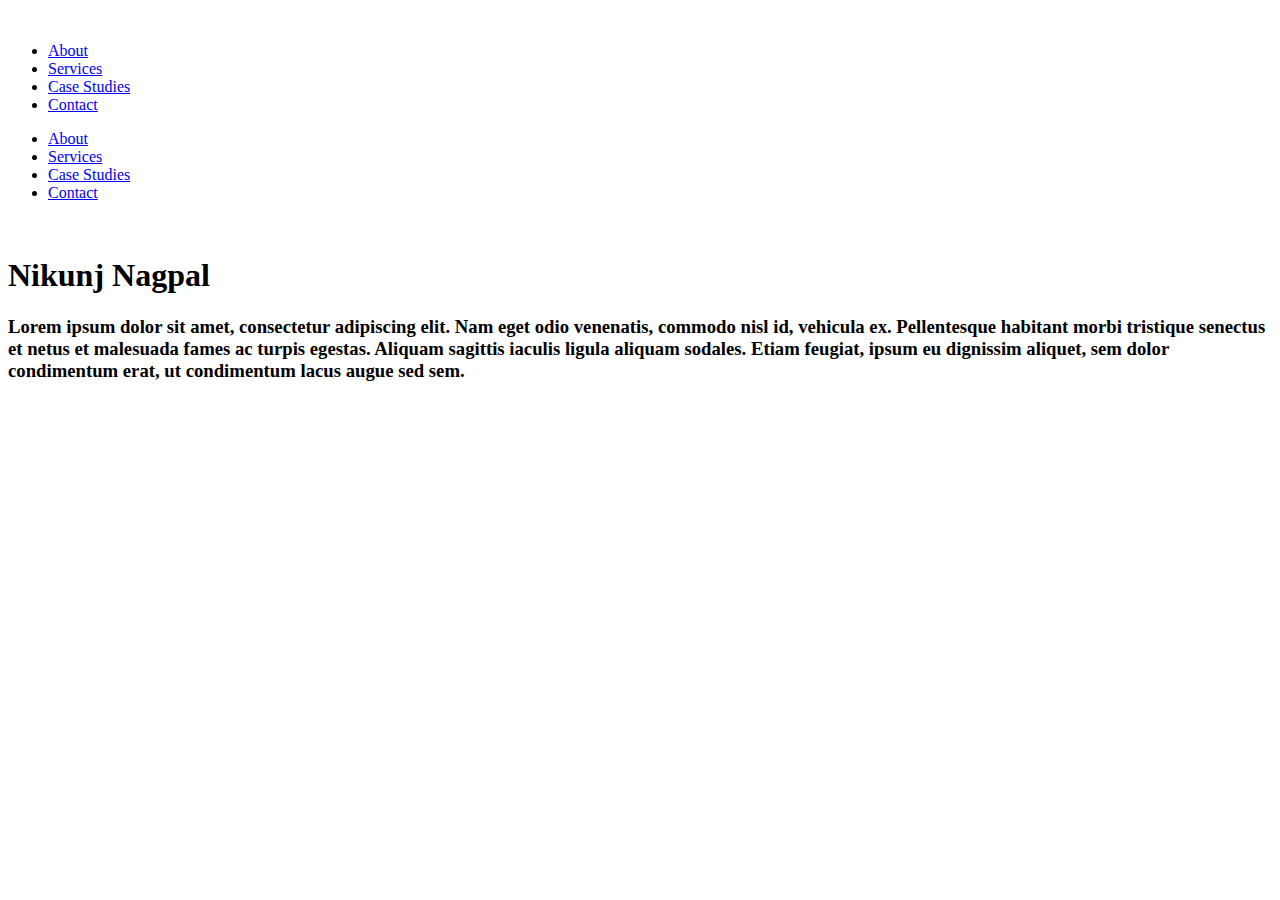
==== index.html @ b6e50177 "Add files via upload" ====
<!DOCTYPE html>
<html lang="en">
  <head>
    <!-- Required meta tags -->
    <meta charset="utf-8" />
    <meta
      name="viewport"
      content="width=device-width, initial-scale=1, shrink-to-fit=no"
    />
    <link rel="shortcut icon" href="fav.png" />
    <!--CSS -->
    <link rel="stylesheet" href="css/style.css" />
    <link rel="stylesheet" href="css/home.css" />
    <link rel="preconnect" href="https://fonts.googleapis.com">
    <link rel="preconnect" href="https://fonts.gstatic.com" crossorigin>
    <link href="https://fonts.googleapis.com/css2?family=Abril+Fatface&family=Roboto:wght@100;300;400;500;700;900&display=swap" rel="stylesheet">

    <title>Nikunj Nagapal</title>
  </head>
  <body>
    <!-- <div id="preloader"><div class="inner"><h1>Hello!</h1><img src="images/quotes.png" alt="" class="quote" /></div></div> -->
    <section>
      <header class="navHolder">
        <a href="index.html" class="logo"><img src="images/profile_logo.png" alt="" /></a>
        <ul class="nav vis-desk">
          <li class="active-nav"><a href="about.html">About</a></li>
          <li><a href="services.html">Services</a></li>
          <li><a href="case-studies.html">Case Studies</a></li>
          <li><a href="contact.html">Contact</a></li>
        </ul>
	    <span class="hamburger-box hamburger hamburger--squeeze"> <span class="hamburger-inner"></span></span>
      </header>
      <ul class="mob-nav vis-mob">
	      <li><a href="about.html">About</a></li>
	      <li><a href="services.html">Services</a></li>
	      <li><a href="case-studies.html">Case Studies</a></li>
	      <li><a href="contact.html">Contact</a></li>
    </ul>
      <div class="bodyContainer">
        <div class="bigCircle"><span></span></div>
        <div class="smallerCircle"><span></span></div>
        <div class="content">
          <div class="profileImage">
            <img src="images/profile.jpg" alt="" class="profile" />
          </div>
          <h1>Nikunj Nagpal</h1>
          <h3>Lorem ipsum dolor sit amet, consectetur adipiscing elit. Nam eget odio venenatis, commodo nisl id, vehicula ex. 
            Pellentesque habitant morbi tristique senectus et netus et malesuada fames ac turpis egestas. 
            Aliquam sagittis iaculis ligula aliquam sodales. Etiam feugiat, ipsum eu dignissim aliquet, 
            sem dolor condimentum erat, ut condimentum lacus augue sed sem.
          </h3>
        </div>
      </div>
    </section>

    <!-- Optional JavaScript -->
    <!-- jQuery first, then Popper.js, then Bootstrap JS -->
    <script src="https://ajax.googleapis.com/ajax/libs/jquery/3.3.1/jquery.min.js"></script>
    <script src="script/main.js"></script>
    <script>
      $("ul.isActive").prev().css("box-shadow", "0px -3px 7px #666");
    </script>
  </body>
</html>
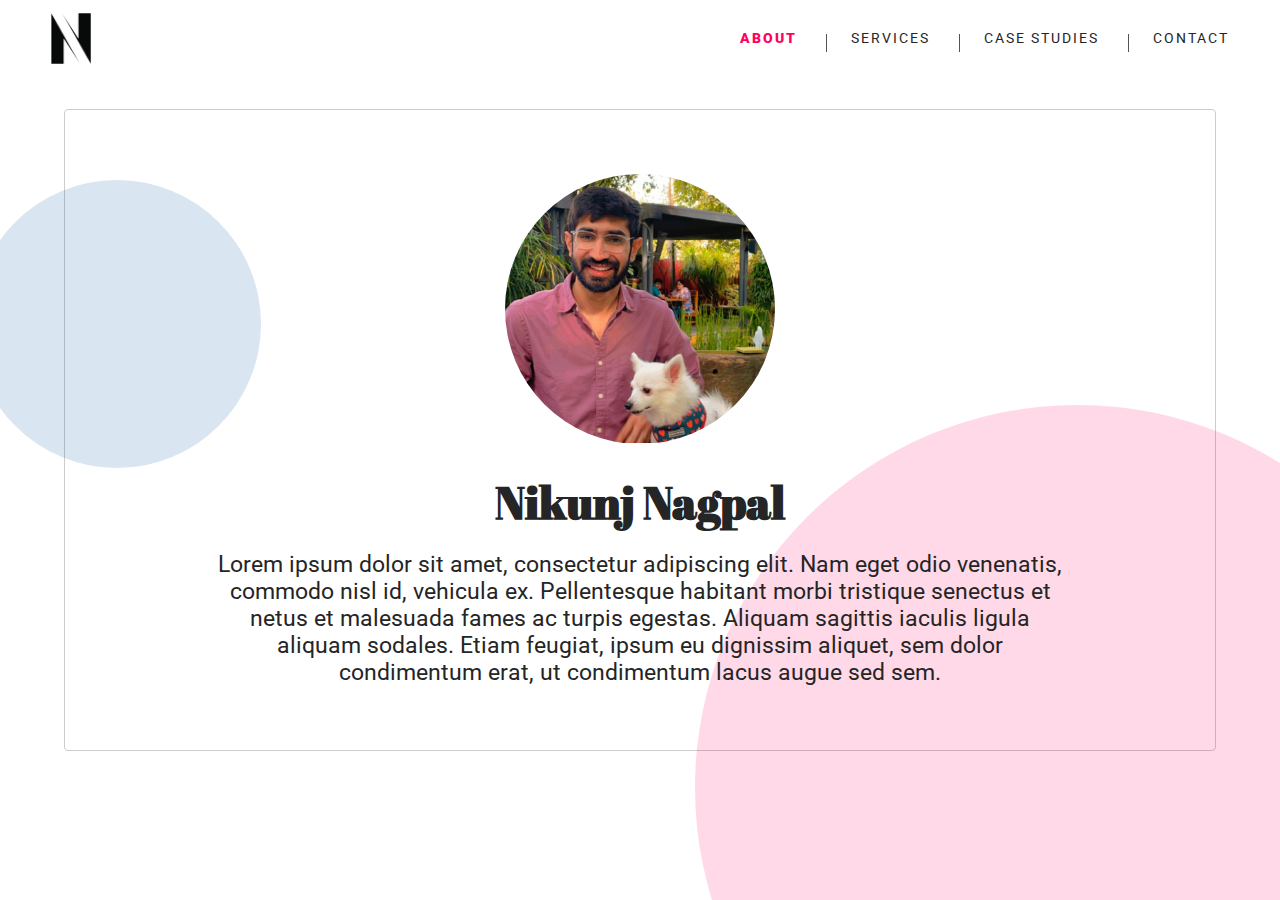
==== commit a3b06868: "Update index.html" ====
--- a/index.html
+++ b/index.html
@@ -15,7 +15,7 @@
     <link rel="preconnect" href="https://fonts.gstatic.com" crossorigin>
     <link href="https://fonts.googleapis.com/css2?family=Abril+Fatface&family=Roboto:wght@100;300;400;500;700;900&display=swap" rel="stylesheet">
 
-    <title>Nikunj Nagapal</title>
+    <title>Nikunj Nagapal: An awesome Ad guy</title>
   </head>
   <body>
     <!-- <div id="preloader"><div class="inner"><h1>Hello!</h1><img src="images/quotes.png" alt="" class="quote" /></div></div> -->
--- a/css/style.css
+++ b/css/style.css
@@ -0,0 +1,382 @@
+* {
+  margin: 0px;
+  padding: 0px;
+  box-sizing: border-box;
+  list-style: none;
+  text-decoration: none;
+  color: #252525;
+  font-family: "Roboto", sans-serif;
+  font-size: 1.15vw;
+}
+pre.language-js code *,
+pre.language-js code {
+  font-family: Consolas, Monaco, "Andale Mono", "Ubuntu Mono", monospace !important;
+  font-size: 19px;
+}
+img {
+  display: block;
+  max-width: 100%;
+  height: auto;
+}
+
+a:focus,
+input:focus,
+textarea:focus {
+  outline: none;
+}
+
+/*color css*/
+
+.main-color {
+  color: #d23669;
+}
+.bg-main-color {
+  background-color: #d23669;
+}
+
+/*header css*/
+header.navHolder {
+  position: fixed;
+  left: 0%;
+  right: 0%;
+  padding: 1% 4%;
+  display: flex;
+  justify-content: space-between;
+  align-items: center;
+  top: 0;
+  z-index: 1;
+  background-color: #fff;
+  z-index: 99;
+}
+header.navHolder.shadow {
+  box-shadow: 0px 0px 6px rgb(8, 8, 8, 0.35);
+}
+a.logo {
+  display: block;
+  max-width: 40px;
+}
+/*nav css */
+
+ul.nav li {
+  display: inline-block;
+  position: relative;
+}
+ul.nav li.active-nav a {
+  font-weight: 900;
+  color: #ff0260;
+}
+ul.nav li a {
+  text-transform: uppercase;
+  letter-spacing: 2px;
+  font-size: 17px;
+  padding: 0 25px;
+  font-weight: 400;
+}
+ul.nav li:last-child a {
+  padding: 0 0px 0 25px;
+}
+ul.nav li a:hover {
+  font-weight: 900;
+  color: #252525;
+}
+ul.nav li:after {
+  content: " ";
+  display: block;
+  height: 18px;
+  width: 1px;
+  background-color: #545454;
+  position: absolute;
+  top: 5px;
+}
+ul.nav li:first-child:after {
+  display: none;
+}
+
+.share h4 {
+  text-transform: uppercase;
+  font-size: 0.9vw;
+  letter-spacing: 1px;
+}
+.social h4 {
+  font-size: 15px;
+  font-weight: 900;
+  display: inline-block;
+  margin-right: 10px;
+  line-height: 15px;
+}
+.social {
+  position: fixed;
+  bottom: 8%;
+  left: 5%;
+}
+.social a {
+  height: 25px;
+  width: 25px;
+  background-image: url(../images/sprite.png);
+  background-position: 0 0;
+  display: inline-block;
+  margin: 0 2px;
+  vertical-align: bottom;
+}
+.social a.fb {
+  background-position: 0 0;
+  width: 15px;
+}
+.social a.in {
+  background-position: -25px 0;
+}
+.social a.gi {
+  background-position: -58px 0;
+}
+.social a.tw {
+  background-position: -94px 0;
+}
+.social a.wt {
+  background-position: -129px 0;
+  width: 22px;
+}
+.social a.fb:hover {
+  background-position: 0 -29px;
+}
+.social a.in:hover {
+  background-position: -25px -29px;
+}
+.social a.gi:hover {
+  background-position: -58px -29px;
+}
+.social a.tw:hover {
+  background-position: -94px -29px;
+}
+.social a.wt:hover {
+  background-position: -129px -29px;
+  width: 22px;
+}
+
+.banner {
+  width: 84vw;
+  margin: 10vh auto 5vh;
+  height: 33vh;
+  background-image: url(../images/page_banner.jpg);
+  background-position: right;
+  background-size: cover;
+  max-height: 230px;
+}
+
+.sectionTitle {
+  font-family: "Abril Fatface", serif;
+  font-size: 5vh;
+  letter-spacing: -1px;
+  display: inline-block;
+}
+
+h2.sectionTitle:after {
+  content: ' ';
+  display: block;
+  height: 4px;
+  width: 70%;
+  background-color: #ff0260;
+  margin: 10px auto;
+}
+
+footer {
+  padding: 20px;
+  text-align: center;
+  font-size: 12px;
+  color: #666;
+  font-weight: 600;
+  line-height: 14px;
+  border-top: 1px solid #e0e0e0;
+}
+footer.fixed {
+  position: fixed;
+  left: 0;
+  bottom: 0;
+  right: 0;
+}
+
+@media (max-width: 767px) {
+  p {
+    font-size: 15px;
+    line-height: 21px;
+}
+  a.logo {
+    max-width: 30px;
+    display: block;
+    margin-top: 5px;
+  }
+  .banner {
+    width: 90vw;
+    height: 18vh;
+  }
+  section.in header {
+    padding: 10px 5%;
+    background-color: #fff;
+    left: 0;
+    right: 0;
+    box-shadow: 0px -3px 7px #666;
+  }
+  h2.sectionTitle:after {
+    margin: 10px auto;
+}
+.about-content a.resume-btn {
+  font-size: 12px !important;
+}
+}
+
+@media (min-width: 768px) and (max-width: 1024px) {
+  header {
+    padding: 15px 0;
+    box-shadow: 0px -3px 7px #666;
+  }
+  .banner {
+    width: 90vw;
+    height: 18vh;
+  }
+  a.logo {
+    max-width: 35px;
+    margin-top: 5px;
+  }
+  p {
+    font-size: 15px;
+    line-height: 21px;
+}
+}
+
+@media (min-width: 1200px) and (max-width: 1400px) {
+  /** {
+    font-size: 18px;
+  }*/
+  a.logo {
+    width: 140px;
+  }
+
+  ul.nav li a {
+    font-size: 14px;
+  }
+  pre.language-js code *,
+  pre.language-js code {
+    font-family: Consolas, Monaco, "Andale Mono", "Ubuntu Mono", monospace !important;
+    font-size: 17px;
+  }
+}
+
+@media (max-width: 1024px) {
+  /*Hamburger menu icon css*/
+  .vis-desk {
+    display: none !important;
+  }
+  .hamburger-box {
+    width: 30px;
+    height: 24px;
+    display: inline-block;
+    position: relative;
+    float: right;
+    margin: 3px -2px 0 0;
+  }
+  .hamburger-inner {
+    display: block;
+    top: 50%;
+    margin-top: -2px;
+  }
+  .hamburger-inner,
+  .hamburger-inner::before,
+  .hamburger-inner::after {
+    width: 31px;
+    height: 2px;
+    background-color: #282727;
+    position: absolute;
+    transition-property: transform;
+    transition-duration: 0.15s;
+    transition-timing-function: ease;
+  }
+  .hamburger.is-active .hamburger-inner,
+  .hamburger.is-active .hamburger-inner::before,
+  .hamburger.is-active .hamburger-inner::after {
+    width: 22px;
+  }
+  .hamburger-inner::before,
+  .hamburger-inner::after {
+    content: "";
+    display: block;
+  }
+  .hamburger-inner::before {
+    top: -7px;
+  }
+  .hamburger-inner::after {
+    bottom: -7px;
+  }
+  .hamburger--squeeze .hamburger-inner {
+    transition-duration: 0.1s;
+    transition-timing-function: cubic-bezier(0.55, 0.055, 0.675, 0.19);
+  }
+  .hamburger--squeeze .hamburger-inner::before {
+    transition: top 0.1s 0.14s ease, opacity 0.1s ease;
+  }
+  .hamburger--squeeze .hamburger-inner::after {
+    transition: bottom 0.1s 0.14s ease,
+      transform 0.1s cubic-bezier(0.55, 0.055, 0.675, 0.19);
+  }
+  .hamburger--squeeze.is-active .hamburger-inner {
+    transform: rotate(45deg);
+    transition-delay: 0.14s;
+    transition-timing-function: cubic-bezier(0.215, 0.61, 0.355, 1);
+  }
+  .hamburger--squeeze.is-active .hamburger-inner::before {
+    top: 0;
+    opacity: 0;
+    transition: top 0.1s ease, opacity 0.1s 0.14s ease;
+  }
+  .hamburger--squeeze.is-active .hamburger-inner::after {
+    bottom: 0;
+    transform: rotate(-90deg);
+    transition: bottom 0.1s ease,
+      transform 0.1s 0.14s cubic-bezier(0.215, 0.61, 0.355, 1);
+  }
+  .mob-nav {
+    display: block;
+    position: fixed;
+    left: 0;
+    right: 0;
+    background-color: #fff;
+    top: -200px;
+    padding: 20px 0;
+    transition: all 0.6s ease;
+    z-index: 9;
+  }
+  .mob-nav.isActive {
+    top: 50px;
+    box-shadow: 0px -2px 8px 0px #5a5a5a;
+    border-top: 1px solid #d4d4d4;
+  }
+  .mob-nav li:last-child a {
+    padding: 8px 7.5%;
+  }
+  .mob-nav li:after {
+    display: none;
+  }
+  .mob-nav li {
+    display: block;
+  }
+  .mob-nav li a {
+    font-size: 13px;
+    font-weight: 400;
+    display: block;
+    padding: 8px 7.5%;
+    text-transform: uppercase;
+    letter-spacing: 2px;
+  }
+  footer {
+    padding: 15px;
+    font-size: 11px;
+    color: #666;
+  }
+}
+
+@media (min-width: 1025px) {
+  .vis-mob {
+    display: none !important;
+  }
+  span.hamburger-box.hamburger.hamburger--squeeze {
+    display: none;
+  }
+}
--- a/css/home.css
+++ b/css/home.css
@@ -0,0 +1,102 @@
+.bodyContainer {
+  margin-top: 5vh;
+  padding: 5vw;
+  max-height: 95vh;
+  overflow: hidden;
+}
+.bigCircle {
+  height: 55vh;
+  width: 65vh;
+  overflow: hidden;
+  position: absolute;
+  right: 0;
+  bottom: 0;
+}
+.bigCircle span {
+  display: block;
+  height: 85vh;
+  width: 85vh;
+  background-color: #ff015e;
+  border-radius: 50%;
+  opacity: 0.15;
+}
+.smallerCircle {
+  position: absolute;
+  top: 20vh;
+  left: -3vh;
+}
+.smallerCircle span{
+    display: block;
+    height: 32vh;
+    width: 32vh;
+    background-color: #004fa1;
+    border-radius: 50%;
+    opacity: 0.15;
+}
+.bodyContainer .content {
+  padding: 5vw;
+  border: 1px solid #ccc;
+  border-radius: 4px;
+  display: flex;
+  flex-direction: column;
+  align-items: center;
+}
+.content .profileImage {
+  height: 30vh;
+  width: 30vh;
+  border-radius: 50%;
+  overflow: hidden;
+}
+.content h1 {
+  font-weight: 900;
+  font-family: "Abril Fatface", serif;
+  font-size: 5vh;
+  margin: 3vh 0 1vh;
+}
+.content h3 {
+  font-size: 2.5vh;
+  line-height: 3vh;
+  position: relative;
+  text-align: center;
+  font-weight: 400;
+  margin-top: 10px;
+  max-width: 85%;
+}
+
+@media (max-width: 1024px) {
+  .bodyContainer {
+    margin-top: 50px;
+  }
+  .bodyContainer .content {
+    padding: 5vw 1vw;
+}
+.content .profileImage {
+  height: 28vh;
+  width: 28vh;
+}
+.content h1 {
+  font-weight: 400;
+}
+.content h3 {
+  font-size: 15px;
+  letter-spacing: 0px;
+  line-height: 19px;
+  /* left: -1px; */
+  /* position: relative; */
+  font-weight: 400;
+}
+.bigCircle span {
+  opacity: 0.1;
+}
+.smallerCircle span{
+    opacity: 0.1;
+}
+}
+
+@media (min-width: 768px) and (max-width: 1024px) {
+  
+}
+
+@media (min-width: 1200px) and (max-width: 1400px) {
+  
+}
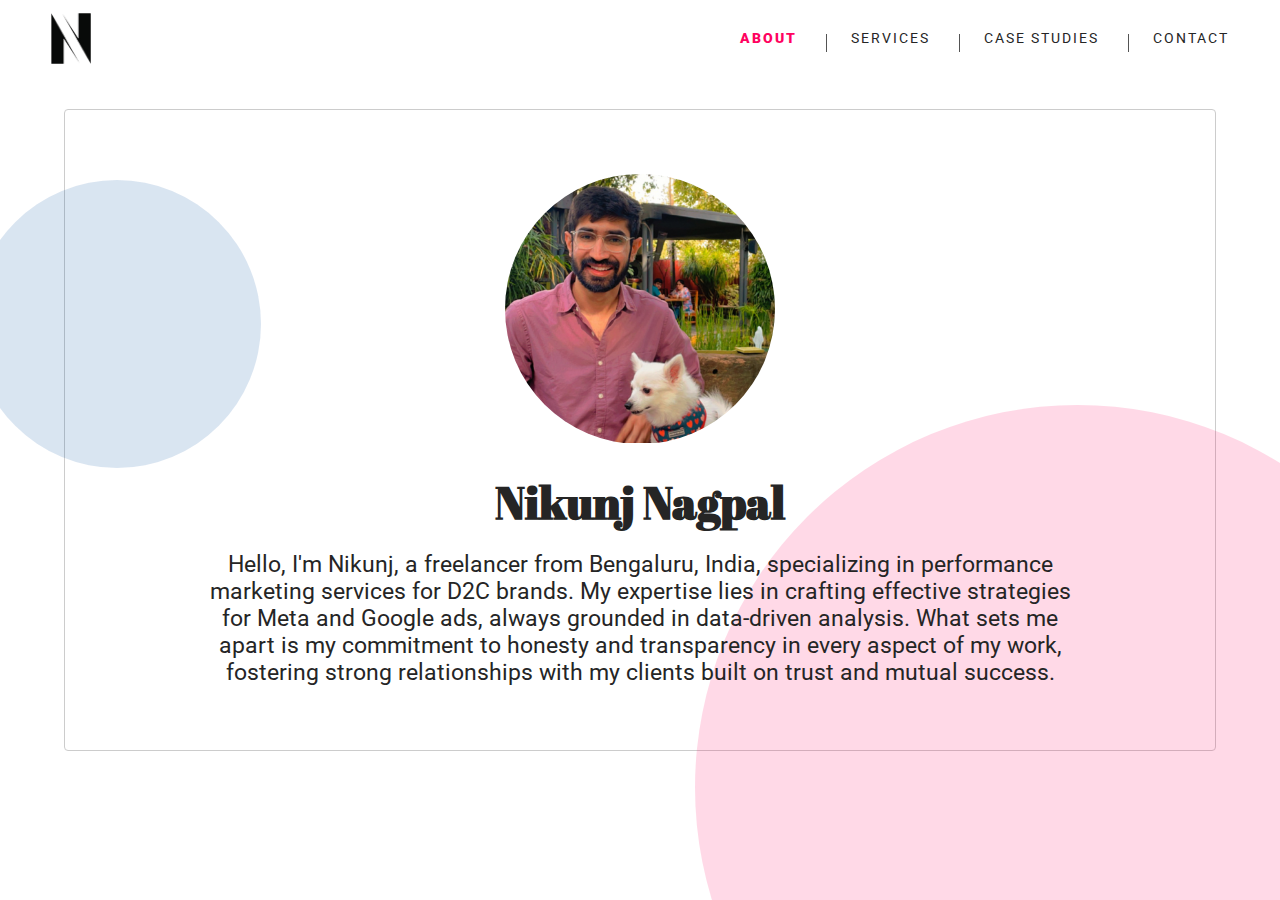
==== commit b4a311b6: "Update index.html" ====
--- a/index.html
+++ b/index.html
@@ -15,7 +15,7 @@
     <link rel="preconnect" href="https://fonts.gstatic.com" crossorigin>
     <link href="https://fonts.googleapis.com/css2?family=Abril+Fatface&family=Roboto:wght@100;300;400;500;700;900&display=swap" rel="stylesheet">
 
-    <title>Nikunj Nagapal: An awesome Ad guy</title>
+    <title>Nikunj Nagapal</title>
   </head>
   <body>
     <!-- <div id="preloader"><div class="inner"><h1>Hello!</h1><img src="images/quotes.png" alt="" class="quote" /></div></div> -->
@@ -44,10 +44,7 @@
             <img src="images/profile.jpg" alt="" class="profile" />
           </div>
           <h1>Nikunj Nagpal</h1>
-          <h3>Lorem ipsum dolor sit amet, consectetur adipiscing elit. Nam eget odio venenatis, commodo nisl id, vehicula ex. 
-            Pellentesque habitant morbi tristique senectus et netus et malesuada fames ac turpis egestas. 
-            Aliquam sagittis iaculis ligula aliquam sodales. Etiam feugiat, ipsum eu dignissim aliquet, 
-            sem dolor condimentum erat, ut condimentum lacus augue sed sem.
+          <h3>Hello, I'm Nikunj, a freelancer from Bengaluru, India, specializing in performance marketing services for D2C brands. My expertise lies in crafting effective strategies for Meta and Google ads, always grounded in data-driven analysis. What sets me apart is my commitment to honesty and transparency in every aspect of my work, fostering strong relationships with my clients built on trust and mutual success.
           </h3>
         </div>
       </div>
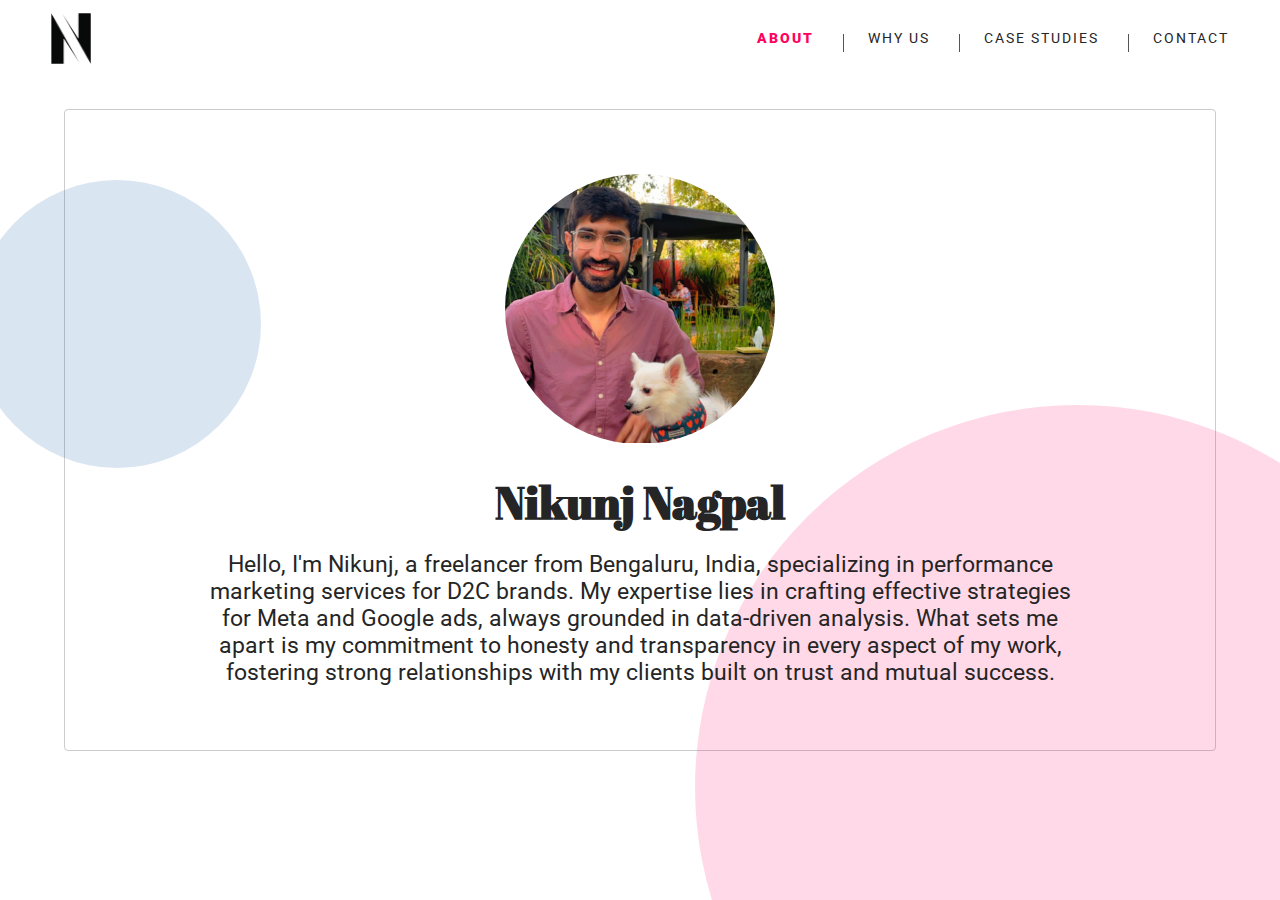
==== commit ae891340: "Update index.html" ====
--- a/index.html
+++ b/index.html
@@ -15,7 +15,7 @@
     <link rel="preconnect" href="https://fonts.gstatic.com" crossorigin>
     <link href="https://fonts.googleapis.com/css2?family=Abril+Fatface&family=Roboto:wght@100;300;400;500;700;900&display=swap" rel="stylesheet">
 
-    <title>Nikunj Nagapal</title>
+    <title>Nikunj Nagpal</title>
   </head>
   <body>
     <!-- <div id="preloader"><div class="inner"><h1>Hello!</h1><img src="images/quotes.png" alt="" class="quote" /></div></div> -->
@@ -24,7 +24,7 @@
         <a href="index.html" class="logo"><img src="images/profile_logo.png" alt="" /></a>
         <ul class="nav vis-desk">
           <li class="active-nav"><a href="about.html">About</a></li>
-          <li><a href="services.html">Services</a></li>
+          <li><a href="services.html">Why Us</a></li>
           <li><a href="case-studies.html">Case Studies</a></li>
           <li><a href="contact.html">Contact</a></li>
         </ul>
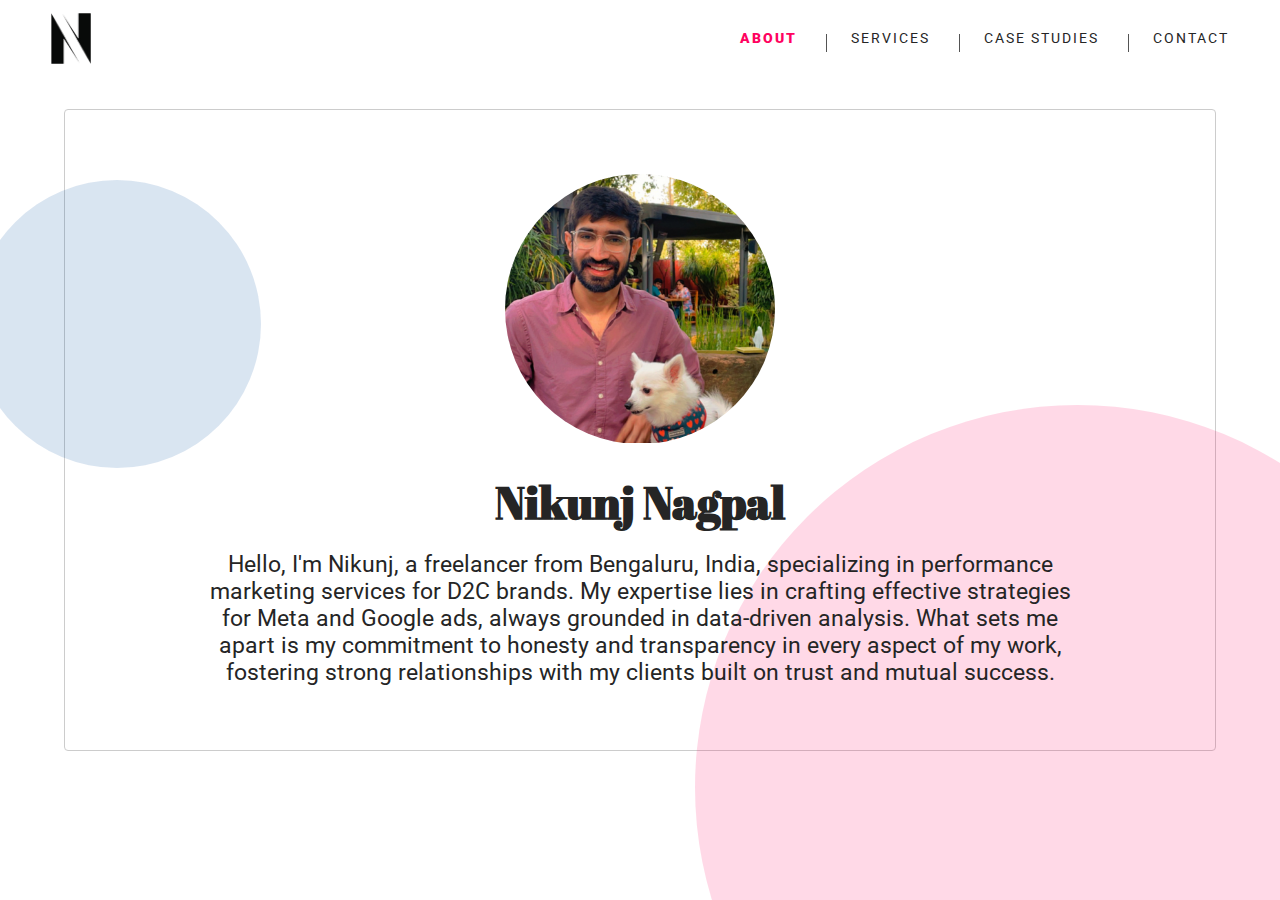
==== commit 7c186fce: "Update index.html" ====
--- a/index.html
+++ b/index.html
@@ -24,7 +24,7 @@
         <a href="index.html" class="logo"><img src="images/profile_logo.png" alt="" /></a>
         <ul class="nav vis-desk">
           <li class="active-nav"><a href="about.html">About</a></li>
-          <li><a href="services.html">Why Us</a></li>
+          <li><a href="services.html">Services</a></li>
           <li><a href="case-studies.html">Case Studies</a></li>
           <li><a href="contact.html">Contact</a></li>
         </ul>
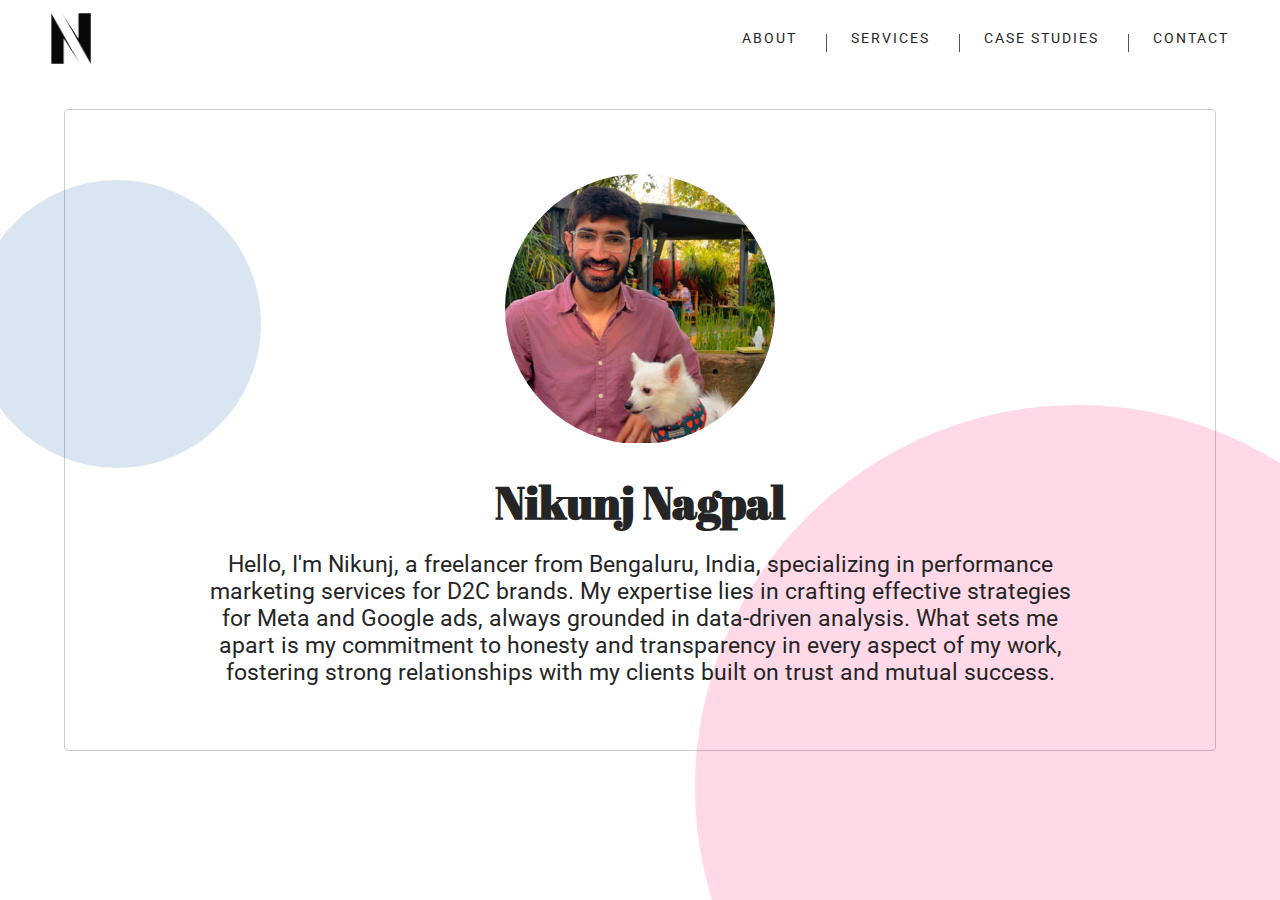
==== commit 5cd950f5: "temp" ====
--- a/index.html
+++ b/index.html
@@ -23,7 +23,7 @@
       <header class="navHolder">
         <a href="index.html" class="logo"><img src="images/profile_logo.png" alt="" /></a>
         <ul class="nav vis-desk">
-          <li class="active-nav"><a href="about.html">About</a></li>
+          <li><a href="about.html">About</a></li>
           <li><a href="services.html">Services</a></li>
           <li><a href="case-studies.html">Case Studies</a></li>
           <li><a href="contact.html">Contact</a></li>
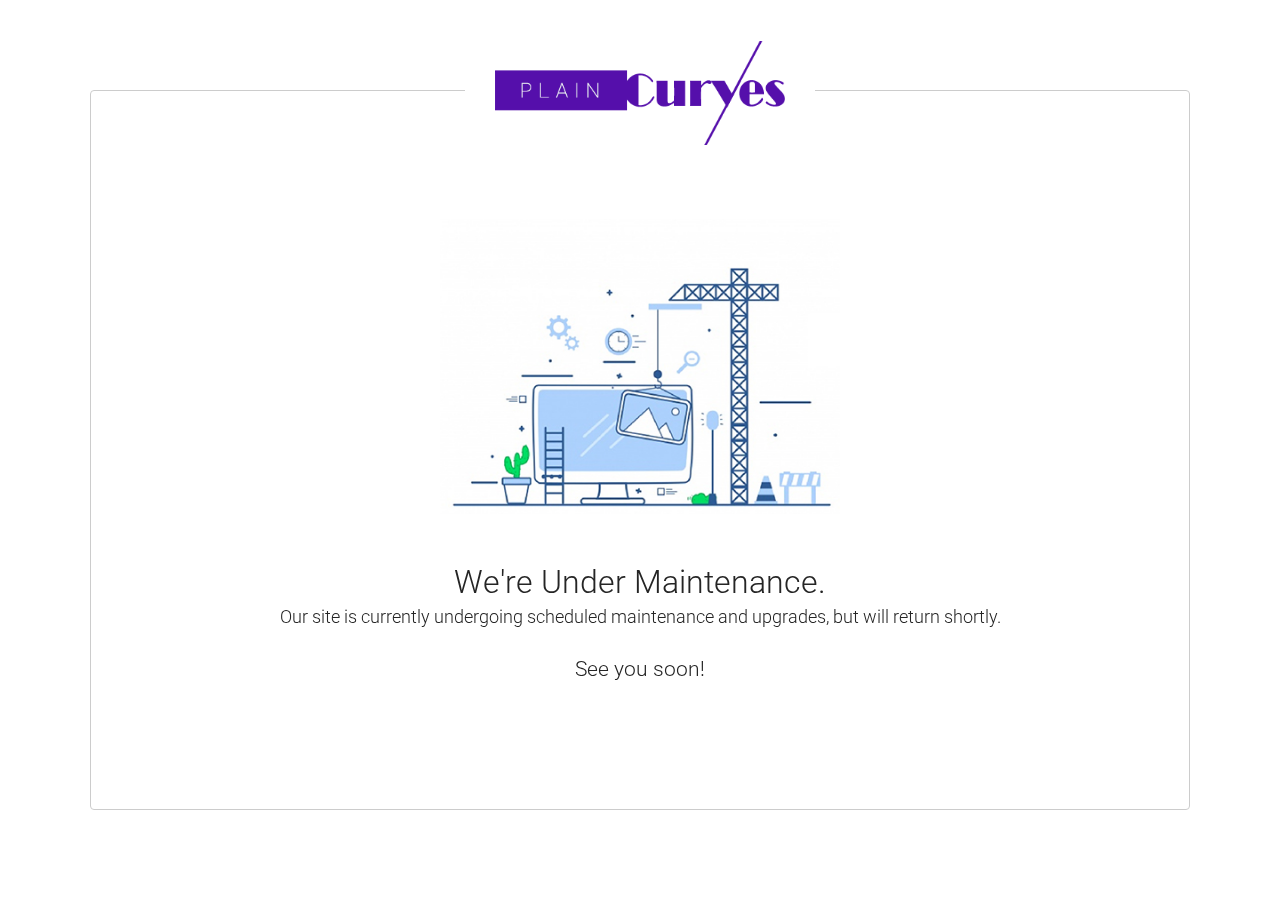
==== commit ac67d5ba: "Add files via upload" ====
--- a/index.html
+++ b/index.html
@@ -9,53 +9,20 @@
     />
     <link rel="shortcut icon" href="fav.png" />
     <!--CSS -->
-    <link rel="stylesheet" href="css/style.css" />
-    <link rel="stylesheet" href="css/home.css" />
+    <link rel="stylesheet" href="style.css" />
     <link rel="preconnect" href="https://fonts.googleapis.com">
     <link rel="preconnect" href="https://fonts.gstatic.com" crossorigin>
     <link href="https://fonts.googleapis.com/css2?family=Abril+Fatface&family=Roboto:wght@100;300;400;500;700;900&display=swap" rel="stylesheet">
 
-    <title>Nikunj Nagpal</title>
+    <title>PlaneCurves: An Ad Marketing Company</title>
   </head>
   <body>
-    <!-- <div id="preloader"><div class="inner"><h1>Hello!</h1><img src="images/quotes.png" alt="" class="quote" /></div></div> -->
-    <section>
-      <header class="navHolder">
-        <a href="index.html" class="logo"><img src="images/profile_logo.png" alt="" /></a>
-        <ul class="nav vis-desk">
-          <li><a href="about.html">About</a></li>
-          <li><a href="services.html">Services</a></li>
-          <li><a href="case-studies.html">Case Studies</a></li>
-          <li><a href="contact.html">Contact</a></li>
-        </ul>
-	    <span class="hamburger-box hamburger hamburger--squeeze"> <span class="hamburger-inner"></span></span>
-      </header>
-      <ul class="mob-nav vis-mob">
-	      <li><a href="about.html">About</a></li>
-	      <li><a href="services.html">Services</a></li>
-	      <li><a href="case-studies.html">Case Studies</a></li>
-	      <li><a href="contact.html">Contact</a></li>
-    </ul>
-      <div class="bodyContainer">
-        <div class="bigCircle"><span></span></div>
-        <div class="smallerCircle"><span></span></div>
-        <div class="content">
-          <div class="profileImage">
-            <img src="images/profile.jpg" alt="" class="profile" />
-          </div>
-          <h1>Nikunj Nagpal</h1>
-          <h3>Hello, I'm Nikunj, a freelancer from Bengaluru, India, specializing in performance marketing services for D2C brands. My expertise lies in crafting effective strategies for Meta and Google ads, always grounded in data-driven analysis. What sets me apart is my commitment to honesty and transparency in every aspect of my work, fostering strong relationships with my clients built on trust and mutual success.
-          </h3>
+    <div class="ucContainer">
+        <img src="logo.png" class="logo" alt="" />
+        <img src="uc.jpg" alt="" class="ucImage" />
+        <h1> We're Under Maintenance.</h1>
+        <h3>Our site is currently undergoing scheduled maintenance and upgrades, but will return shortly.</h3>
+        <h5>See you soon!</h5>
         </div>
-      </div>
-    </section>
-
-    <!-- Optional JavaScript -->
-    <!-- jQuery first, then Popper.js, then Bootstrap JS -->
-    <script src="https://ajax.googleapis.com/ajax/libs/jquery/3.3.1/jquery.min.js"></script>
-    <script src="script/main.js"></script>
-    <script>
-      $("ul.isActive").prev().css("box-shadow", "0px -3px 7px #666");
-    </script>
   </body>
 </html>
--- a/style.css
+++ b/style.css
@@ -0,0 +1,93 @@
+* {
+    margin: 0px;
+    padding: 0px;
+    box-sizing: border-box;
+    list-style: none;
+    text-decoration: none;
+    color: #252525 !important;
+    font-family: "Roboto", sans-serif;
+    font-size: 1.15vw;
+  }
+
+.ucContainer {
+    padding: 5vw;
+    border: 1px solid #ccc;
+    border-radius: 4px;
+    display: flex;
+    align-items: center;
+    justify-content: center;
+    flex-direction: column;
+    position: fixed;
+    left: 10vh;
+    right: 10vh;
+    top: 10vh;
+    bottom: 10vh;
+    text-align: center;
+}
+img {
+    display: block;
+    max-width: 100%;
+    height: auto;
+  }
+img.logo {
+    max-width: 350px;
+    background-color: #fff;
+    padding: 0 30px;
+    position: absolute;
+    top: -50px;
+}
+img.ucImage {
+    max-width: 400px;
+}
+h1 {
+    font-size: 3.5vh;
+    font-weight: 300;
+    margin-top: 50px;
+}
+h3 {
+    font-size: 18px;
+    font-weight: 300;
+    margin-top: 5px;
+}
+h5 {
+    font-size: 21px;
+    margin-top: 30px;
+    font-weight: 300;
+}
+
+@media (max-width: 1024px) { 
+    img.logo {
+        max-width: 250px;
+        top: -30px;
+    }
+    h1 {
+        font-size: 30px;
+        font-weight: 300;
+        margin-top: 40px;
+    }
+    h3 {
+        font-size: 16px;
+        font-weight: 400;
+    }
+    h5 {
+        font-size: 18px;
+        font-weight: 400;
+    }
+    img.ucImage {
+        max-width: 250px;
+    }
+    .ucContainer {
+        padding: 5vw;
+        border: 1px solid #ccc;
+        border-radius: 4px;
+        display: flex;
+        align-items: center;
+        justify-content: center;
+        flex-direction: column;
+        position: fixed;
+        left: 20px;
+        right: 20px;
+        top: 40px;
+        bottom: 20px;
+}
+}